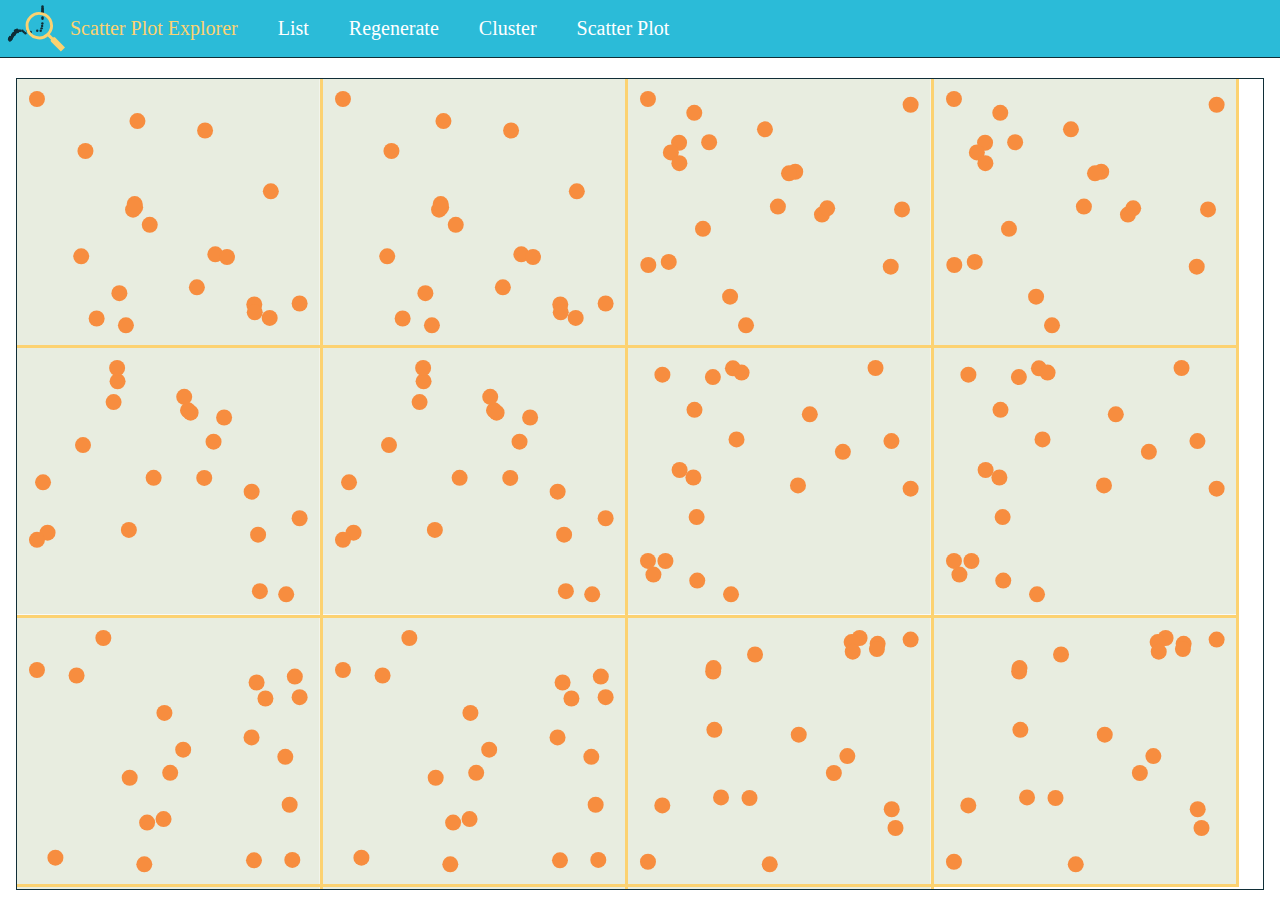
==== design.html @ 28dcb15b "Basic GUI" ====
<!DOCTYPE html>
<html>
	<head>
		<meta charset="UTF-8">
		<title>Scatter Plot Explorer</title>

		<link rel="stylesheet" type="text/css" href="css/spe.css">

		<!-- D3.js for the bridge between DOM and DATA -->
		<script src="js/d3.min.js"></script>
		<!--	TO CONNECT TO LATEST SCRIPT ONLINE
		<script src="https://d3js.org/d3.v4.min.js"></script>
		-->

		<!-- SPE engine -->
		<script src="js/spe.js"></script>
		<script type="text/javascript">
			window.onload = function(){
				spe = new SPE();
				// prepare page
				spe.generateBodyStructure();
				spe.generateMenu();

				// prepare dummy data for design development
				testM = [];
				testC = [];
				var distF = function(a,b){return spe.measurementDistance(a,b)};
				for(var m=0; m<15; m++){
					var pairs = []
					for(var p=0; p < 20; p++){
						pairs.push([Math.random(), Math.random()]);
					}
					testM[m] = new Measurement(
						{
							id : m,
							x_axis: "X",
							y_axis: "Y",
							doi: "DOI:" + m
						},
						{
							id: m,
							pairs: pairs
						},
						{
							id: m,
							src_filename: "NONE",
							features: [m]
						});
					testC[m] = new Cluster(m);
					for(var c=0; c <= m; c++){
						testC[m].addMember(c);
					}
					testM[m].dbscan_cluster = testC[m].id;
					spe.measurements = testM;
					testC[m].findCenterMember(distF);
					testC[m].findFarthestMember(distF);
				}
				spe.clusters = testC;
				spe.prepareCenterCluster();
				spe.plotRepresentativeMatrix();
			}
		</script>
	</head>

	<!-- if we wish to load a custom list - change the body id -->
 	<body id="fast.list">
	</body>
</html>
---- css/spe.css ----
body{
	margin: 0;
	padding: 0;
}

/* menu */
nav{
	background-color: #2BBBD8;
	color: #FCD271;
	font-size: 20px;
	border-bottom: 1px solid #102E37;
	margin-bottom: 1em;
}

nav ul {
    list-style-type: none;
    margin: 0;
    padding: 0;
}
nav > ul{
    padding-left: 50px;
}

nav li.menu-option {
	cursor: pointer;
	color: #FFFFFF;
}

/*dropdown activator*/
nav > ul > li {
   	display: inline-block;
	position: relative;
	margin: 0.85em 1em;
}

/*dropdown content*/
nav > ul > li > ul{
	display: none;
	position: absolute;
	background-color: #E8EDE0;
	border: 1px solid #102E37;
	box-shadow: 0px 8px 16px 0px rgba(0,0,0,0.2);
}

nav > ul > li:hover > ul{
	display: block;
}

nav > ul > li > ul li.menu-option{
	padding: 5px;
	color: #F78D3F;
}

nav svg {
	transform: scale(0.08) translate(-240em, -170em);
	position: absolute;

}

nav svg g circle {
	r: 15;
	fill: #102E37;
}

nav svg #logo-magnifying-glass path {
	stroke: #FCD271;
	transform: translate(12em,5em);
}


/* SVG PLOTS */

#canvas{
	padding: 0;
	margin: 1em;
	margin-top: 0;
	border: 1px solid #102E37;
	max-height: 90vh;
	overflow-y: scroll;
	overflow-x: hidden;
}

#canvas svg{
    vertical-align:	top;
	border-right: 0.2em solid #FCD271;
	border-bottom: 0.2em solid #FCD271;
}

#canvas svg .pointGroup text {
	display: none;
	fill: #102E37;
	font-size: 1.5em;
}


#canvas svg circle {
	r: 8;
	fill: #F78D3F;
}

#canvas svg.detail circle:hover {
	fill: #2BBBD8;
}

#canvas svg.detail circle:hover ~ text {
	display: block;
}

#canvas svg rect{
	fill: #E8EDE0;
}

#canvas svg:not(.detail):hover rect{
	fill: #2BBBD8;
}

#canvas svg:not(.detail):hover circle{
	fill: #FCD271;
}
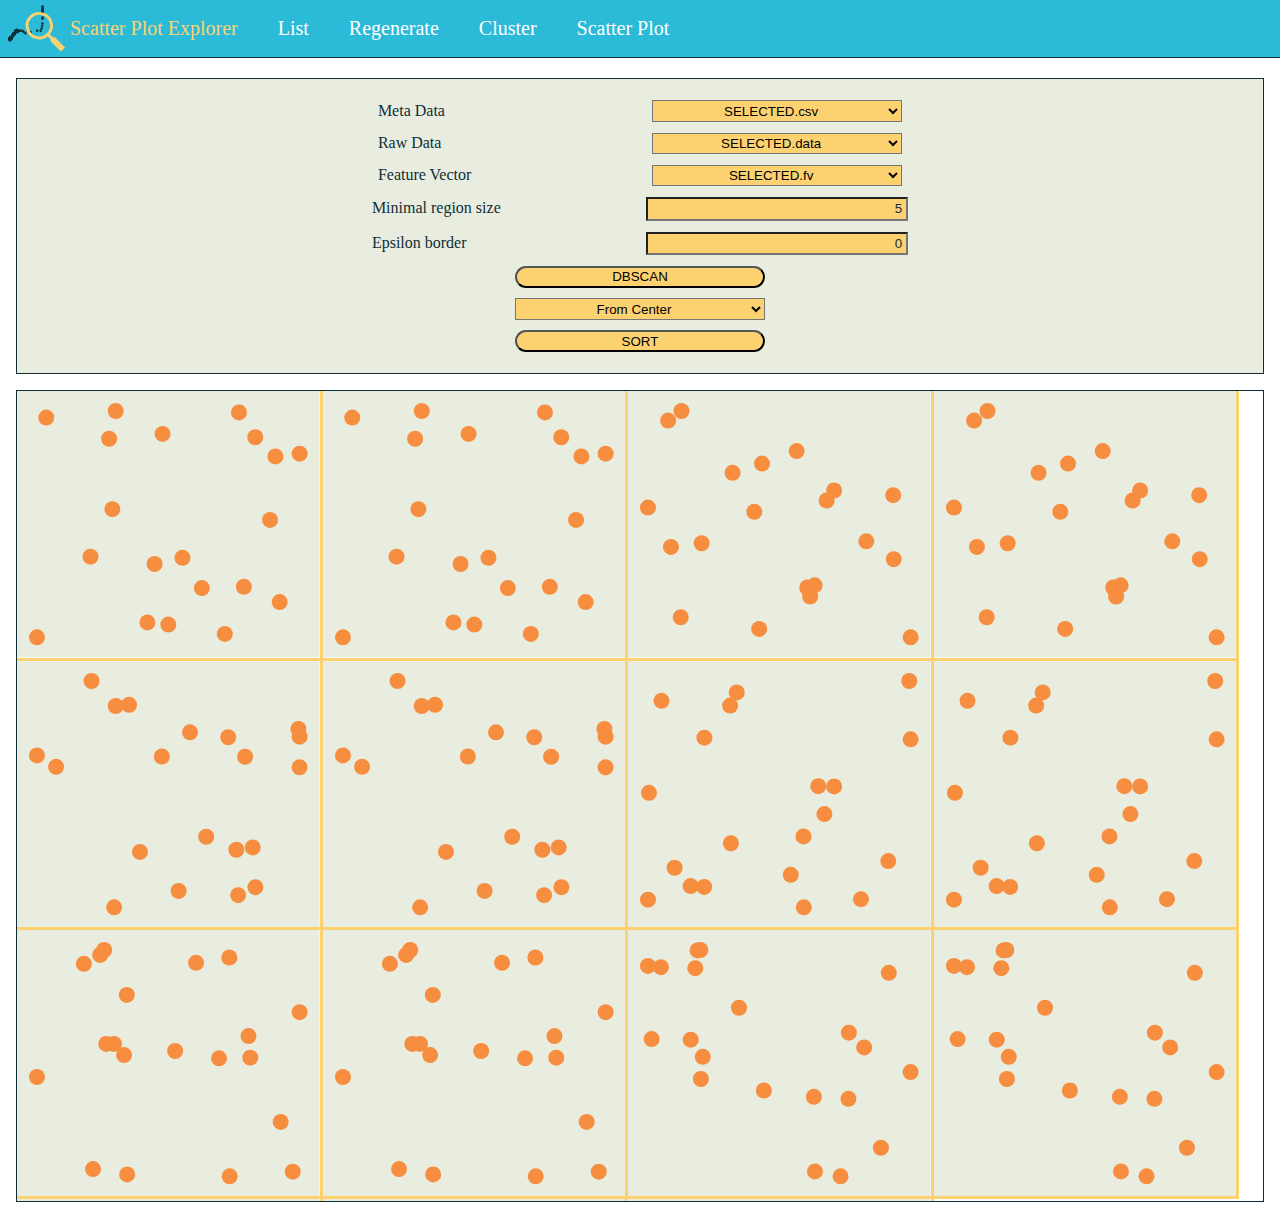
==== commit db46e35d: "GUI extended" ====
--- a/design.html
+++ b/design.html
@@ -19,7 +19,16 @@
 				spe = new SPE();
 				// prepare page
 				spe.generateBodyStructure();
-				spe.generateMenu();
+				// loading animation
+				spe.hideLoading(false);
+				// dummy files without actual files
+				spe.label_files = ["meta.csv","SELECTED.csv"];
+				spe.raw_files = ["RAW.data","NOT_SELECTED.data","SELECTED.data"];
+				spe.fv_files = ["FV.fv","SELECTED.fv"];
+				spe.lists =  ["ALL.list", "LIST1.list", "LIST2.list"];
+				spe.selected_label = 1;
+				spe.selected_raw = 2;
+				spe.selected_fv = 1;
 
 				// prepare dummy data for design development
 				testM = [];
@@ -57,7 +66,15 @@
 				}
 				spe.clusters = testC;
 				spe.prepareCenterCluster();
+				spe.selectDataGUI();
 				spe.plotRepresentativeMatrix();
+
+				setTimeout(function(){
+					spe.hideLoading(true);
+					spe.hideMenu(false);
+					spe.hideForm(false);
+					spe.hideCanvas(false);
+				},1);
 			}
 		</script>
 	</head>
--- a/css/spe.css
+++ b/css/spe.css
@@ -1,6 +1,10 @@
 body{
 	margin: 0;
 	padding: 0;
+}
+
+.hidden{
+	display: none;
 }
 
 /* menu */
@@ -70,11 +74,14 @@
 
 /* SVG PLOTS */
 
-#canvas{
+#canvas, #form {
 	padding: 0;
 	margin: 1em;
 	margin-top: 0;
 	border: 1px solid #102E37;
+}
+
+#canvas{
 	max-height: 90vh;
 	overflow-y: scroll;
 	overflow-x: hidden;
@@ -118,4 +125,51 @@
 	fill: #FCD271;
 }
 
+/* form element positioning*/
+#form{
+	padding: 1em;
+	text-align: center;
+	background-color: #E8EDE0;
+	color: #102E37;
+}
 
+#form div *{
+	margin: 0.4em 1%;
+	width: 34%;
+	max-width: 250px;
+	text-align: left;
+}
+
+#form div label {
+	display: inline-block;
+}
+
+#form select, #form button{
+	height: 2.4vh;
+	width: 37%;
+	text-align-last: center;
+	background-color: #FCD271;
+	cursor: pointer;
+}
+
+#form button{
+	border-radius: 25px;
+}
+
+#form div.button{
+	text-align: center;
+}
+
+#form input{
+	text-align: right;
+	padding: 0 0.3em;
+	height: 2.2vh;
+	background-color: #FCD271;
+	color: #102E37;
+}
+
+/*loading animation*/
+#loader{
+	height: 10vh;
+	background-color: #2BBBD8; 
+}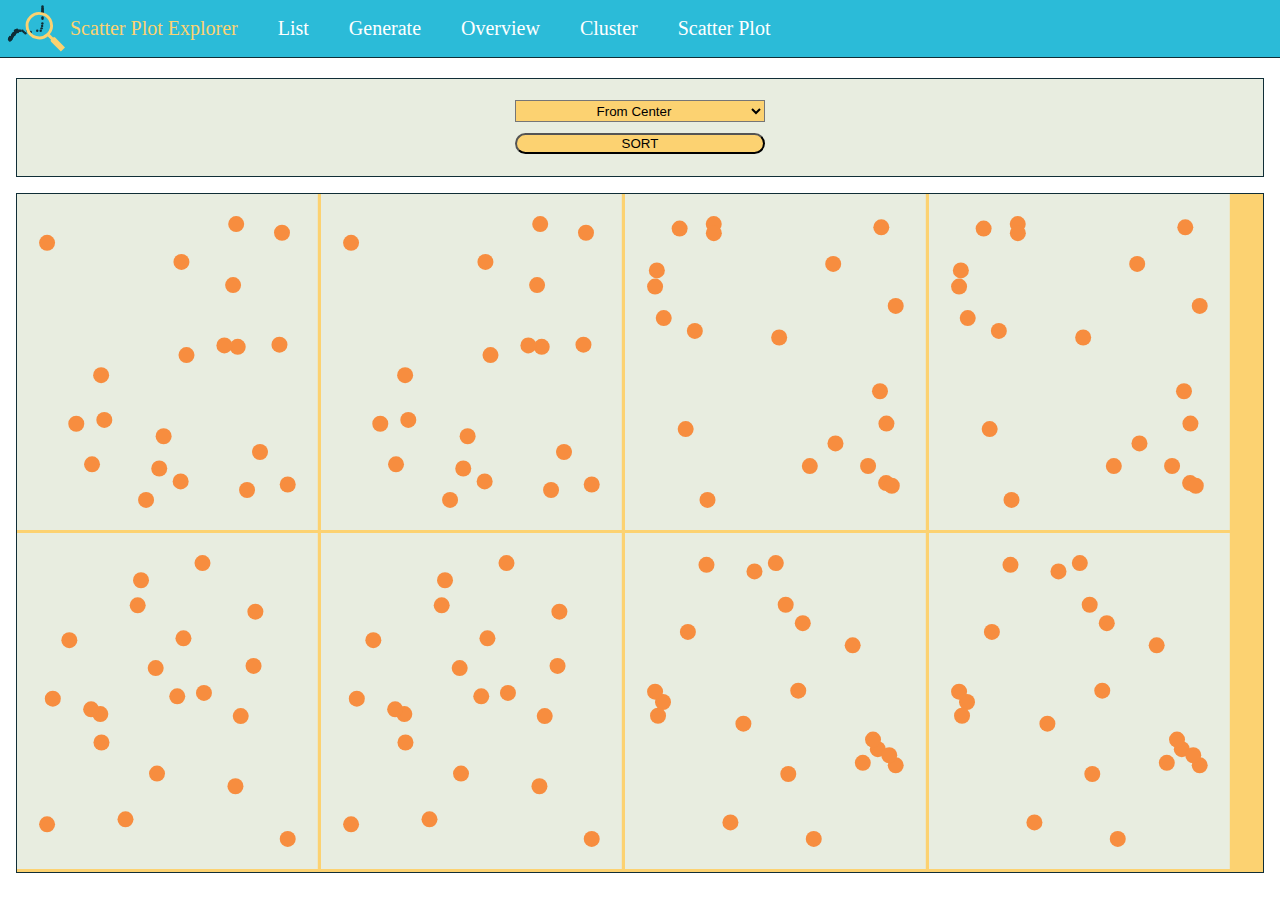
==== commit e8f1cd4a: "Basic GUI stuff for plots" ====
--- a/design.html
+++ b/design.html
@@ -64,9 +64,10 @@
 					testC[m].findCenterMember(distF);
 					testC[m].findFarthestMember(distF);
 				}
+				console.log(testC)
 				spe.clusters = testC;
 				spe.prepareCenterCluster();
-				spe.selectDataGUI();
+				//spe.selectDataGUI();
 				spe.plotRepresentativeMatrix();
 
 				setTimeout(function(){
--- a/css/spe.css
+++ b/css/spe.css
@@ -13,7 +13,7 @@
 	color: #FCD271;
 	font-size: 20px;
 	border-bottom: 1px solid #102E37;
-	margin-bottom: 1em;
+	margin-bottom: 20px;
 }
 
 nav ul {
@@ -76,21 +76,31 @@
 
 #canvas, #form {
 	padding: 0;
-	margin: 1em;
-	margin-top: 0;
+	margin: 0 1em;
 	border: 1px solid #102E37;
 }
 
+#form{
+	margin-bottom: 1em;
+}
+
 #canvas{
-	max-height: 90vh;
-	overflow-y: scroll;
+	display: inline-block;
+	background-color: #FCD271;
+	box-sizing: border-box;
+	overflow-y: auto;
 	overflow-x: hidden;
 }
 
 #canvas svg{
     vertical-align:	top;
-	border-right: 0.2em solid #FCD271;
-	border-bottom: 0.2em solid #FCD271;
+    display: inline-block;
+    margin: 0;
+    padding: 0;
+}
+#canvas svg:not(.detail){
+	margin-right: 0.2em;
+	margin-bottom: 0.2em;
 }
 
 #canvas svg .pointGroup text {
@@ -122,7 +132,7 @@
 }
 
 #canvas svg:not(.detail):hover circle{
-	fill: #FCD271;
+	fill: #E8EDE0;
 }
 
 /* form element positioning*/
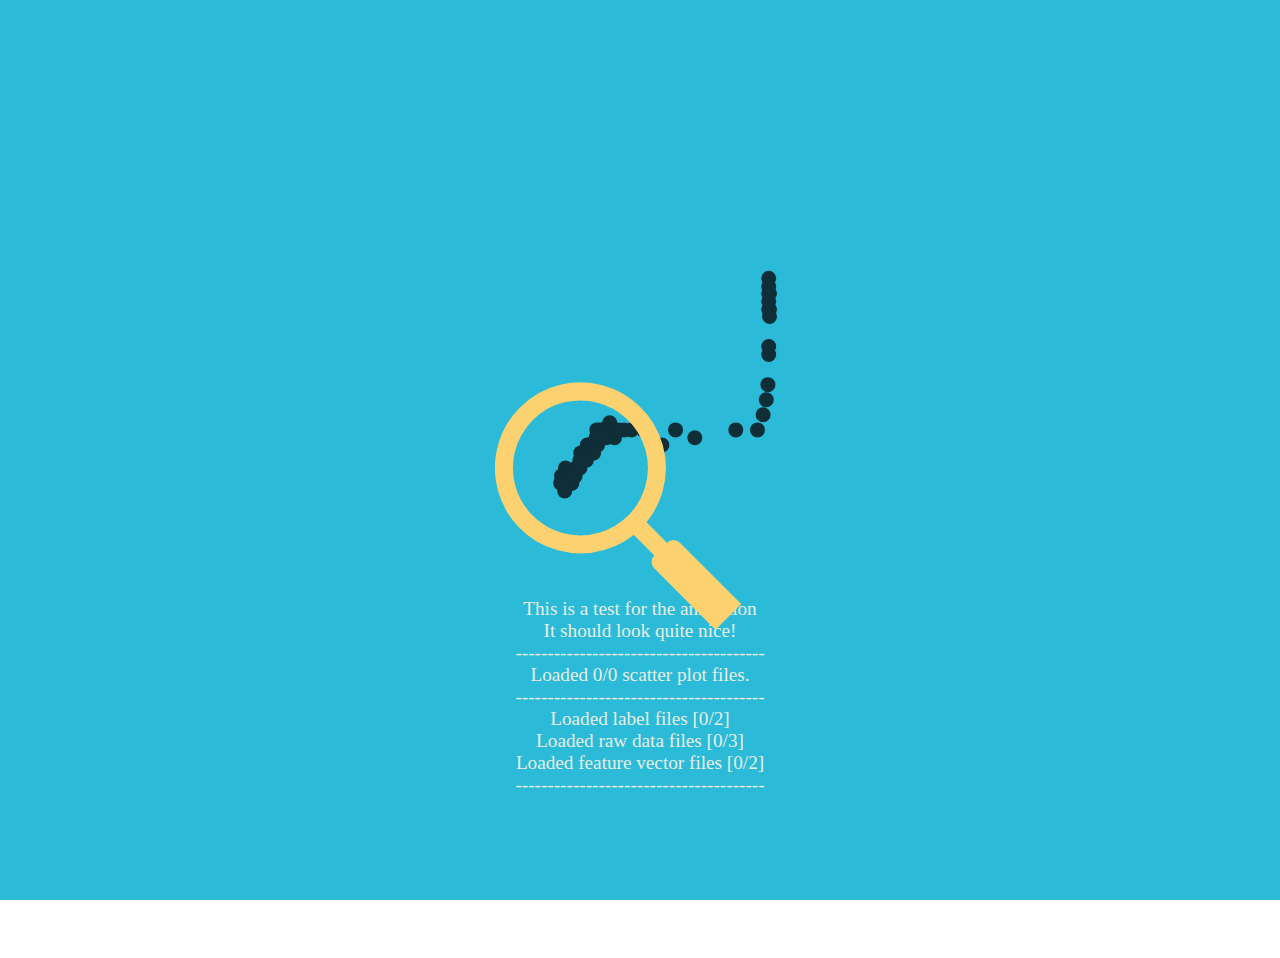
==== commit 8d6b2cbd: "Basic GUI completed" ====
--- a/design.html
+++ b/design.html
@@ -64,8 +64,8 @@
 					testC[m].findCenterMember(distF);
 					testC[m].findFarthestMember(distF);
 				}
-				console.log(testC)
-				spe.clusters = testC;
+				spe.generateLoaderMessage("This is a test for the animation\n It should look quite nice!\n" + spe.loadString());
+/*				spe.clusters = testC;
 				spe.prepareCenterCluster();
 				//spe.selectDataGUI();
 				spe.plotRepresentativeMatrix();
@@ -73,9 +73,11 @@
 				setTimeout(function(){
 					spe.hideLoading(true);
 					spe.hideMenu(false);
+					spe.hideMenuItem("menu-overview", false);
 					spe.hideForm(false);
 					spe.hideCanvas(false);
 				},1);
+*/
 			}
 		</script>
 	</head>
--- a/css/spe.css
+++ b/css/spe.css
@@ -4,7 +4,7 @@
 }
 
 .hidden{
-	display: none;
+	display: none !important;
 }
 
 /* menu */
@@ -61,12 +61,14 @@
 
 }
 
-nav svg g circle {
+nav svg g circle,
+#loader svg g circle{
 	r: 15;
 	fill: #102E37;
 }
 
-nav svg #logo-magnifying-glass path {
+nav svg #logo-magnifying-glass path,
+#loader #loader-logo-magnifying-glass path {
 	stroke: #FCD271;
 	transform: translate(12em,5em);
 }
@@ -180,6 +182,44 @@
 
 /*loading animation*/
 #loader{
-	height: 10vh;
-	background-color: #2BBBD8; 
+	height: 100vh;
+	background-color: #2BBBD8;
+	text-align: center;
+}
+
+#loader-SVG{
+	height: 60vh;
+}
+#loader-msg{
+	height: 40vh;
+	color: #E8EDE0;
+    font-size: 1.2em;
+    font-family: cursive;
+    padding-top: 3em;
+}
+
+#loader svg{
+	transform: scale(0.5) translate(10em);
+}
+
+#loader svg g{
+	transform: translate(6em, 5em);
+}
+
+#loader svg g circle{
+	r: 15;
+}
+
+#loader #loader-logo-magnifying-glass path {
+	stroke: #FCD271;
+	transform: translate(-6em,15em);
+	animation: moving-mg 3s linear 0s infinite alternate;
+}
+
+@keyframes moving-mg {
+	0%		{transform: translate(-6em,15em);}
+	25%		{transform: translate(0em,9em);}
+	60%		{transform: translate(12em,9em);}
+	75%		{transform: translate(16em,5em);}
+	100%	{transform: translate(18em,-5em);}
 }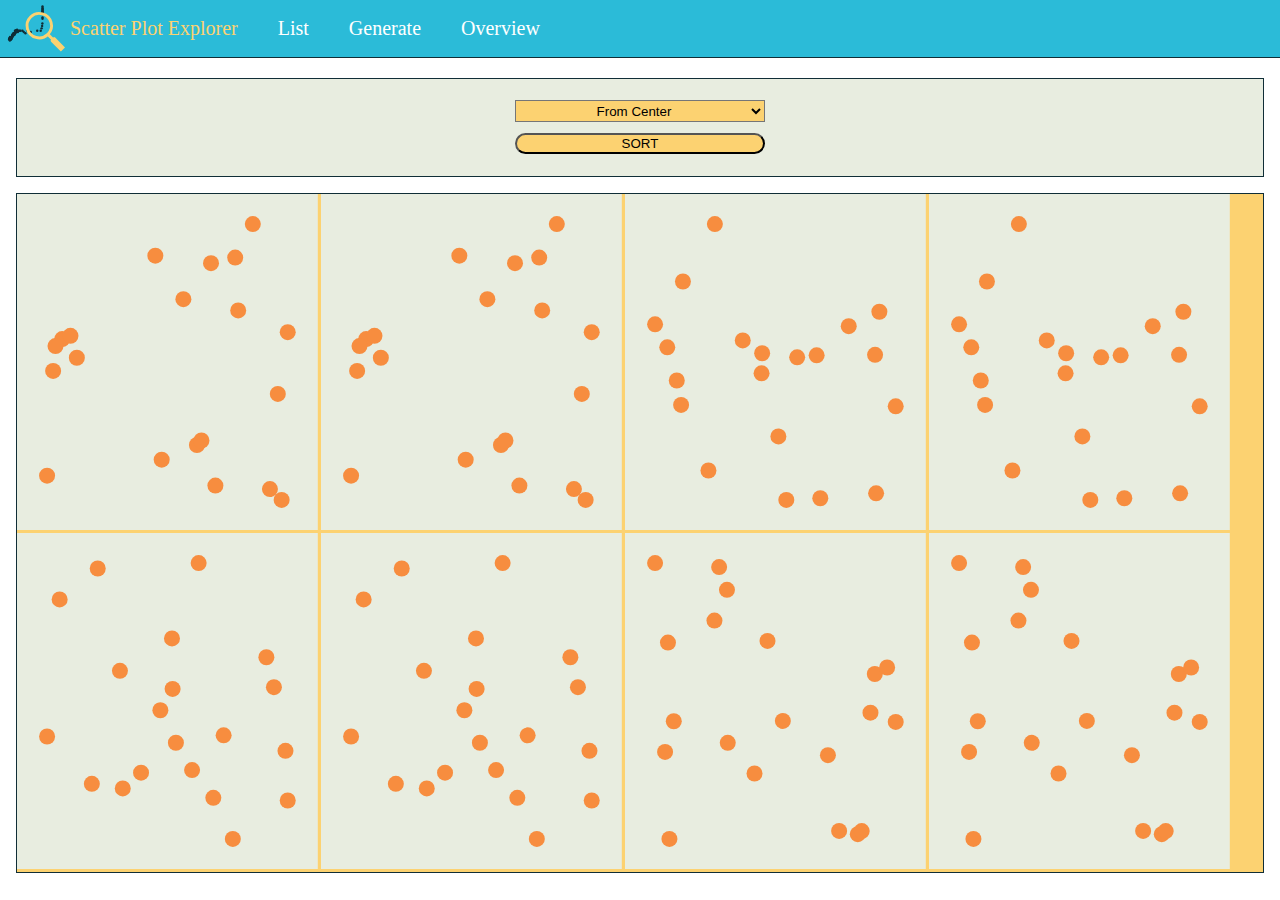
==== commit 5588ef7c: "Parallisem with js worker" ====
--- a/design.html
+++ b/design.html
@@ -64,8 +64,14 @@
 					testC[m].findCenterMember(distF);
 					testC[m].findFarthestMember(distF);
 				}
+
+				//console.log(JSON.stringify(spe.measurements))
 				spe.generateLoaderMessage("This is a test for the animation\n It should look quite nice!\n" + spe.loadString());
-/*				spe.clusters = testC;
+
+				//spe.rundWorkerForDBSCAN();
+
+
+			spe.clusters = testC;
 				spe.prepareCenterCluster();
 				//spe.selectDataGUI();
 				spe.plotRepresentativeMatrix();
@@ -77,7 +83,7 @@
 					spe.hideForm(false);
 					spe.hideCanvas(false);
 				},1);
-*/
+
 			}
 		</script>
 	</head>
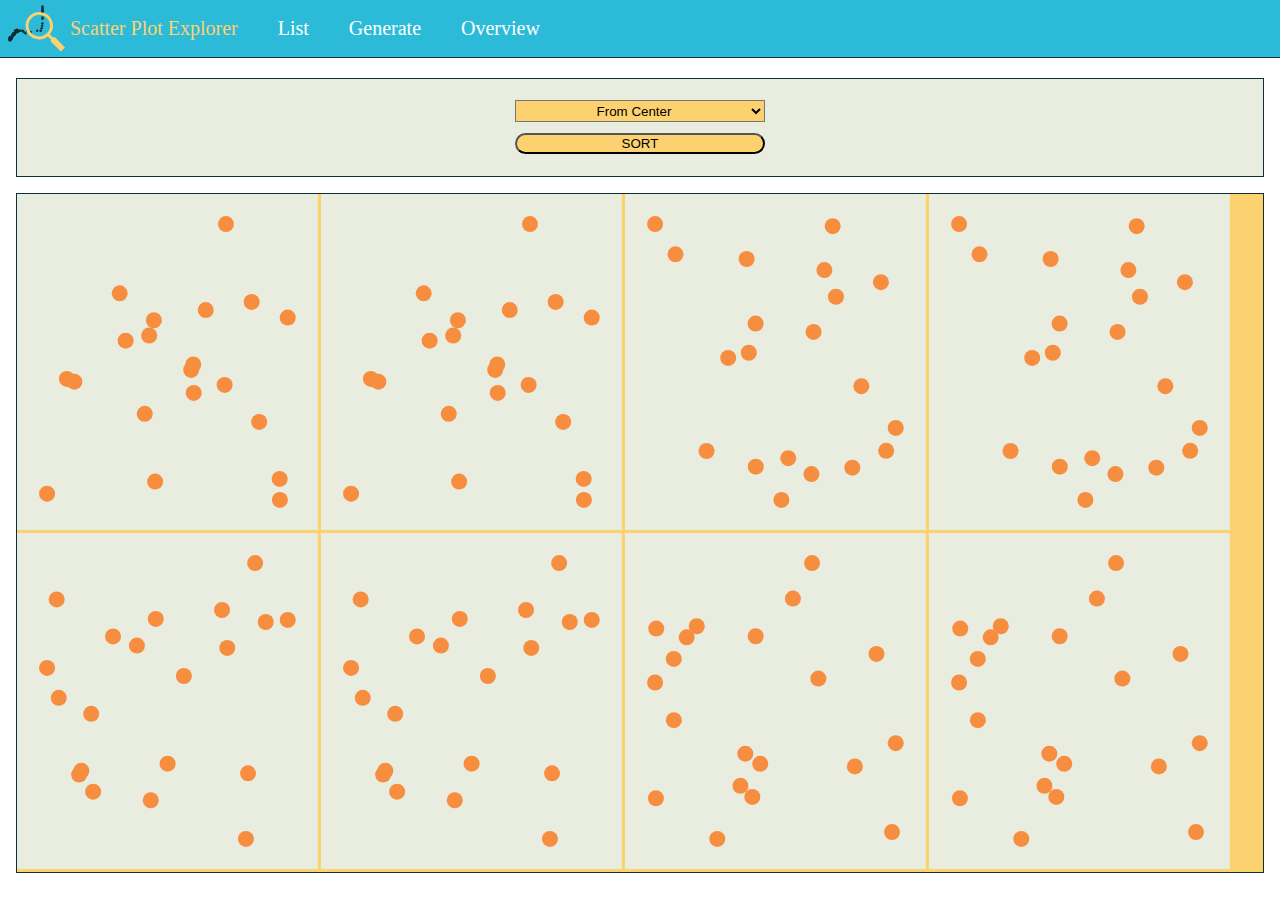
==== commit 0e89c576: "Finished Inline Plot" ====
--- a/design.html
+++ b/design.html
@@ -74,7 +74,7 @@
 			spe.clusters = testC;
 				spe.prepareCenterCluster();
 				//spe.selectDataGUI();
-				spe.plotRepresentativeMatrix();
+				spe.plotRepresentatives();
 
 				setTimeout(function(){
 					spe.hideLoading(true);
--- a/css/spe.css
+++ b/css/spe.css
@@ -117,8 +117,12 @@
 	fill: #F78D3F;
 }
 
-#canvas svg.detail circle:hover {
+#canvas svg.detail:not(.inline) circle:hover {
 	fill: #2BBBD8;
+}
+
+#canvas svg.detail.inline circle:hover {
+	fill: red;	/*for now*/
 }
 
 #canvas svg.detail circle:hover ~ text {
@@ -129,11 +133,11 @@
 	fill: #E8EDE0;
 }
 
-#canvas svg:not(.detail):hover rect{
+#canvas svg:not(.detail):not(.inline):hover rect{
 	fill: #2BBBD8;
 }
 
-#canvas svg:not(.detail):hover circle{
+#canvas svg:not(.detail):not(.inline):hover circle{
 	fill: #E8EDE0;
 }
 
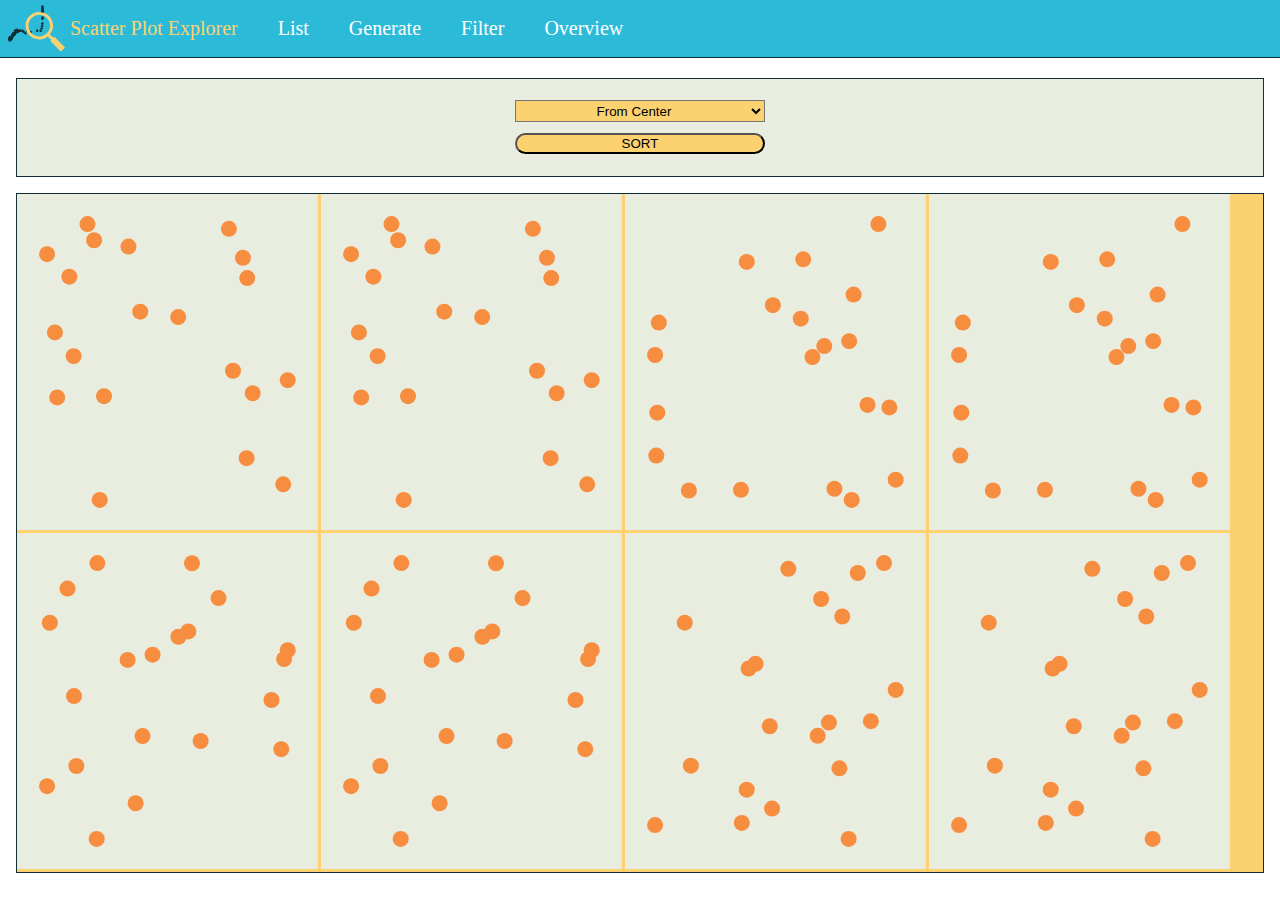
==== commit f33a74cf: "Completed all needed functionalities - last one was meta filtering" ====
--- a/design.html
+++ b/design.html
@@ -44,7 +44,8 @@
 							id : m,
 							x_axis: "X",
 							y_axis: "Y",
-							doi: "DOI:" + m
+							doi: "DOI:" + m,
+							timestamp: "TODAY"
 						},
 						{
 							id: m,
@@ -56,6 +57,7 @@
 							features: [m]
 						});
 					testC[m] = new Cluster(m);
+					testC[m].metaArraysToSets([[m],["X"+m],["y"+m],["HAHA"],["TODAY"],["DOI:"+m]]);
 					for(var c=0; c <= m; c++){
 						testC[m].addMember(c);
 					}
@@ -71,7 +73,7 @@
 				//spe.rundWorkerForDBSCAN();
 
 
-			spe.clusters = testC;
+				spe.clusters = testC;
 				spe.prepareCenterCluster();
 				//spe.selectDataGUI();
 				spe.plotRepresentatives();
--- a/css/spe.css
+++ b/css/spe.css
@@ -107,18 +107,24 @@
 
 #canvas svg .pointGroup text {
 	display: none;
+	font-size: 1.5em;
+}
+
+#canvas .axis
+#canvas svg .pointGroup text{
 	fill: #102E37;
-	font-size: 1.5em;
-}
-
+}
 
 #canvas svg circle {
 	r: 8;
 	fill: #F78D3F;
 }
 
-#canvas svg.detail:not(.inline) circle:hover {
+#canvas svg.detail:not(.inline) circle:hover,
+#canvas svg.inline g.measurement-group:hover circle,
+#canvas svg.inline g.measurement-group.selected-group circle{
 	fill: #2BBBD8;
+	fill-opacity: 1;
 }
 
 #canvas svg.detail.inline circle:hover {
@@ -140,6 +146,7 @@
 #canvas svg:not(.detail):not(.inline):hover circle{
 	fill: #E8EDE0;
 }
+
 
 /* form element positioning*/
 #form{
